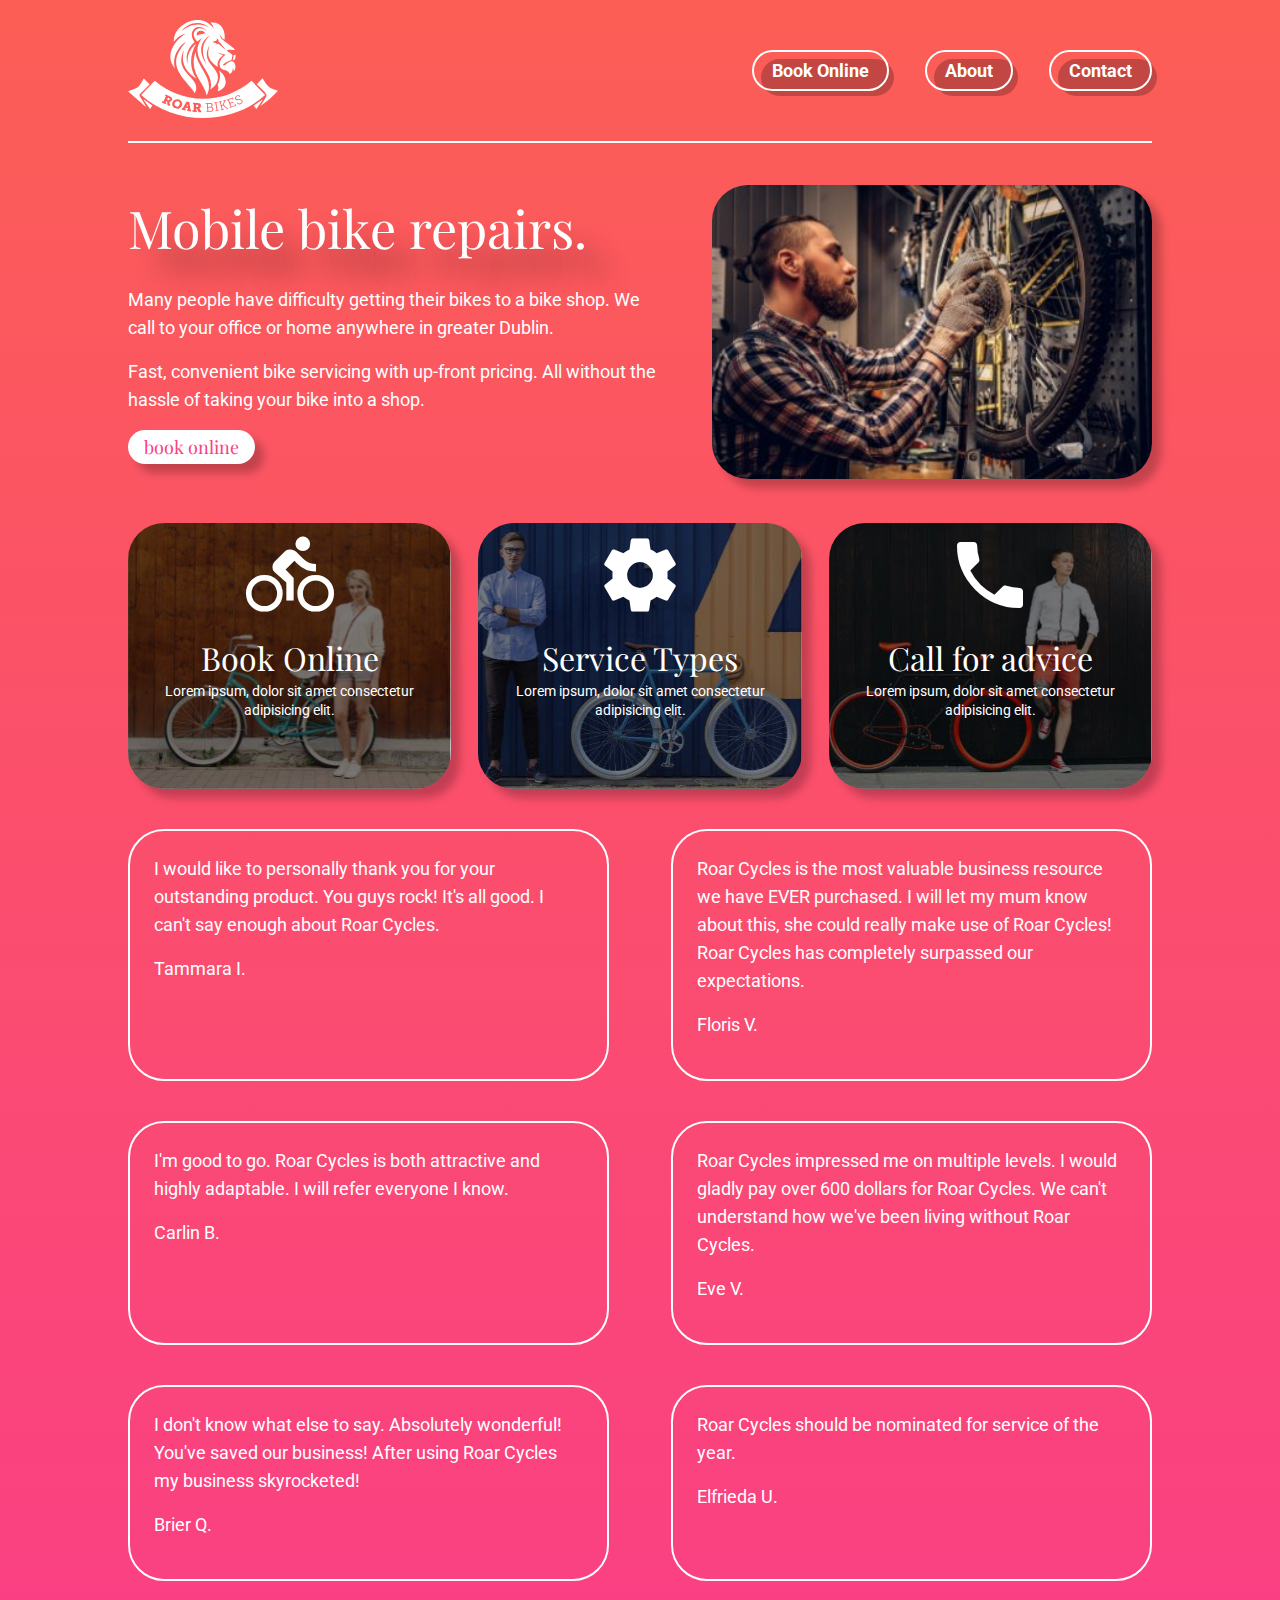
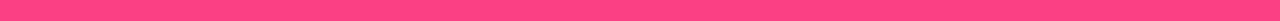
==== index.html @ 40bb235b "first" ====
<!DOCTYPE html>
<html lang="en">

<head>
    <meta charset="UTF-8">
    <meta name="viewport" content="width=device-width, initial-scale=1.0">
    <title>Mobile bike repairs anywhere in greater Dublin, Ireland.</title>


    <link rel="stylesheet" href="css-reset.css">
    <link rel="stylesheet" href="style.css">

    <link rel="preconnect" href="https://fonts.gstatic.com">
    <link href="https://fonts.googleapis.com/css2?family=Playfair+Display:wght@900&display=swap" rel="stylesheet">

    <link rel="preconnect" href="https://fonts.gstatic.com">
    <link href="https://fonts.googleapis.com/css2?family=Roboto&display=swap" rel="stylesheet">

    <link href="https://fonts.googleapis.com/icon?family=Material+Icons" rel="stylesheet">
</head>

<body>
    <div class="container">
        <div class="header">
            <div class="logo">
                <img src="images/logo-roar-bikes.svg" alt="">
            </div>

            <nav>
                <a href="">Book Online</a>
                <a href="">About</a>
                <a href="">Contact</a>
            </nav>
        </div>

        <div class="main">
            <div class="herobox1">
                <h1>Mobile bike repairs.</h1>
                <p>Many people have difficulty getting their bikes to a bike shop. We call to your office or home anywhere in greater Dublin. </p>
                <p>Fast, convenient bike servicing with up-front pricing. All without the hassle of taking your bike into a shop.</p>
                <a href="" class="button1">book online</a>
            </div>
            <div class="herobox2">
                <img src="images/image-bike-repair-service.jpg" alt="Bike repaire image" width="440" height="294">
            </div>
        </div>

        <div class="cards">

            <div class="card1">
                <a href="#">

                    <i class="material-icons md-88">directions_bike</i>
                    <h2>Book Online</h2>
                    <p>Lorem ipsum, dolor sit amet consectetur adipisicing elit.</p>
                </a>
            </div>

            <div class="card2">
                <a href="">
                    <i class="material-icons md-88">settings</i>
                    <h2>Service Types</h2>
                    <p>Lorem ipsum, dolor sit amet consectetur adipisicing elit.</p>
                </a>
            </div>

            <div class="card3">
                <a href="">
                    <i class="material-icons md-88">call</i>
                    <h2>Call for advice</h2>
                    <p>Lorem ipsum, dolor sit amet consectetur adipisicing elit.</p>
                </a>
            </div>

        </div>

        <div class="testimonials">
            <div class="tbox">
                <p>I would like to personally thank you for your outstanding product. You guys rock! It's all good. I can't say enough about Roar Cycles.</p>
                <p>Tammara I.</p>
            </div>
            <div class="tbox">
                <p>Roar Cycles is the most valuable business resource we have EVER purchased. I will let my mum know about this, she could really make use of Roar Cycles! Roar Cycles has completely surpassed our expectations.</p>
                <p>Floris V.</p>
            </div>
            <div class="tbox">
                <p>I'm good to go. Roar Cycles is both attractive and highly adaptable. I will refer everyone I know.</p>
                <p>Carlin B.</p>
            </div>
            <div class="tbox">
                <p>Roar Cycles impressed me on multiple levels. I would gladly pay over 600 dollars for Roar Cycles. We can't understand how we've been living without Roar Cycles.</p>
                <p>Eve V.</p>
            </div>
            <div class="tbox">
                <p>I don't know what else to say. Absolutely wonderful! You've saved our business! After using Roar Cycles my business skyrocketed!</p>
                <p>Brier Q.</p>
            </div>
            <div class="tbox">
                <p>Roar Cycles should be nominated for service of the year.</p>
                <p>Elfrieda U.</p>
            </div>
        </div>
    </div>
</body>

</html>
---- style.css ----
body {
    background-image: linear-gradient(#FC5E55, #FA4083);
    font-family: 'Roboto', sans-serif;
    color: white;
    font-size: 1.125em;
}

h1 {
    font-size: 3.25rem;
    font-family: 'Playfair Display', serif;
    text-shadow: 0.5em 0.5em 0.5em rgba(0, 0, 0, 0.4);
    margin-bottom: 2rem;
}

h2 {
    font-size: 2rem;
    font-family: 'Playfair Display', serif;
    margin-top: 20px;
    padding-bottom: 0.5rem;
}

p {
    line-height: 1.75rem;
    padding-bottom: 1rem;
}

.container {
    width: 1024px;
    margin-left: auto;
    margin-right: auto;
    min-height: 300px;
}

.header {
    display: flex;
    justify-content: space-between;
    align-items: center;
    border-bottom: solid 2px white;
    margin-bottom: 2.5rem;
    padding-top: 20px;
    padding-bottom: 20px;
}

.main {
    min-height: 300px;
    display: flex;
    align-items: center;
}

.cards {
    display: flex;
    justify-content: space-between;
    text-align: center;
    margin-top: 2.5rem;
}

.card1 {
    background-image: url(images/image-background-card1.jpg);
    background-size: cover;
    background-position: bottom;
    width: 30%;
    min-height: 250px;
}

.card2 {
    background-image: url(images/image-background-card2.jpg);
    background-size: cover;
    background-position: bottom;
    width: 30%;
    min-height: 250px;
}

.card3 {
    background-image: url(images/image-background-card3.jpg);
    background-size: cover;
    background-position: bottom;
    width: 30%;
    min-height: 250px;
}

.cards p {
    font-size: 0.85rem;
    line-height: 1.2rem;
}

.card1,
.card2,
.card3 {
    padding: 0.5rem;
    border-radius: 2em;
    box-shadow: 0.5em 0.5em 0.5em rgba(0, 0, 0, 0.226);
}

.cards a {
    color: white;
    text-decoration: none;
}

.herobox1 {
    flex: 2;
    padding-right: 3rem;
}

.herobox2 {
    flex: 1;
}

.herobox2 img {
    border-radius: 2em;
    box-shadow: 0.5em 0.5em 0.5em rgba(0, 0, 0, 0.228);
}

.material-icons {
    font-size: 100px;
}

.button1 {
    background-color: white;
    color: #FA4083;
    text-decoration: none;
    display: inline-block;
    font-family: 'Playfair Display', serif;
    border-radius: 2em;
    box-shadow: 0.5em 0.5em 0.5em rgba(0, 0, 0, 0.228);
    padding: 0.5rem 1rem;
}

.button1:hover {
    background: none;
    color: white;
    box-shadow: none;
    border: solid 2px white;
    transition-duration: 1s;
}

nav a {
    background: none;
    border: none;
    color: white;
    position: relative;
    padding: 0.5rem 1em;
    font-weight: bold;
    text-align: center;
    text-decoration: none;
    border: 2px solid white;
    cursor: pointer;
    border-radius: 2em;
    outline: none;
    width: 10em;
    margin-left: 2rem;
}

nav a:before {
    position: absolute;
    content: '';
    background: rgba(0, 0, 0, 0.228);
    height: 100%;
    width: 100%;
    z-index: -1;
    top: 0.4em;
    left: 0.4em;
    border-radius: 2em;
}

.material-icons {
    font-family: 'Material Icons';
    font-weight: normal;
    font-style: normal;
    font-size: 24px;
    /* Preferred icon size */
    display: inline-block;
    line-height: 1;
    text-transform: none;
    letter-spacing: normal;
    word-wrap: normal;
    white-space: nowrap;
    direction: ltr;
    /* Support for all WebKit browsers. */
    -webkit-font-smoothing: antialiased;
    /* Support for Safari and Chrome. */
    text-rendering: optimizeLegibility;
    /* Support for Firefox. */
    -moz-osx-font-smoothing: grayscale;
    /* Support for IE. */
    font-feature-settings: 'liga';
}

.material-icons.md-88 {
    font-size: 88px;
}

.testimonials {
    display: flex;
    flex-wrap: wrap;
    justify-content: space-between;
    padding-bottom: 2.5rem;
}

.tbox {
    width: 47%;
    padding: 1.5rem;
    border: solid 2px white;
    border-radius: 2em;
    box-sizing: border-box;
    margin-top: 2.5rem;
}
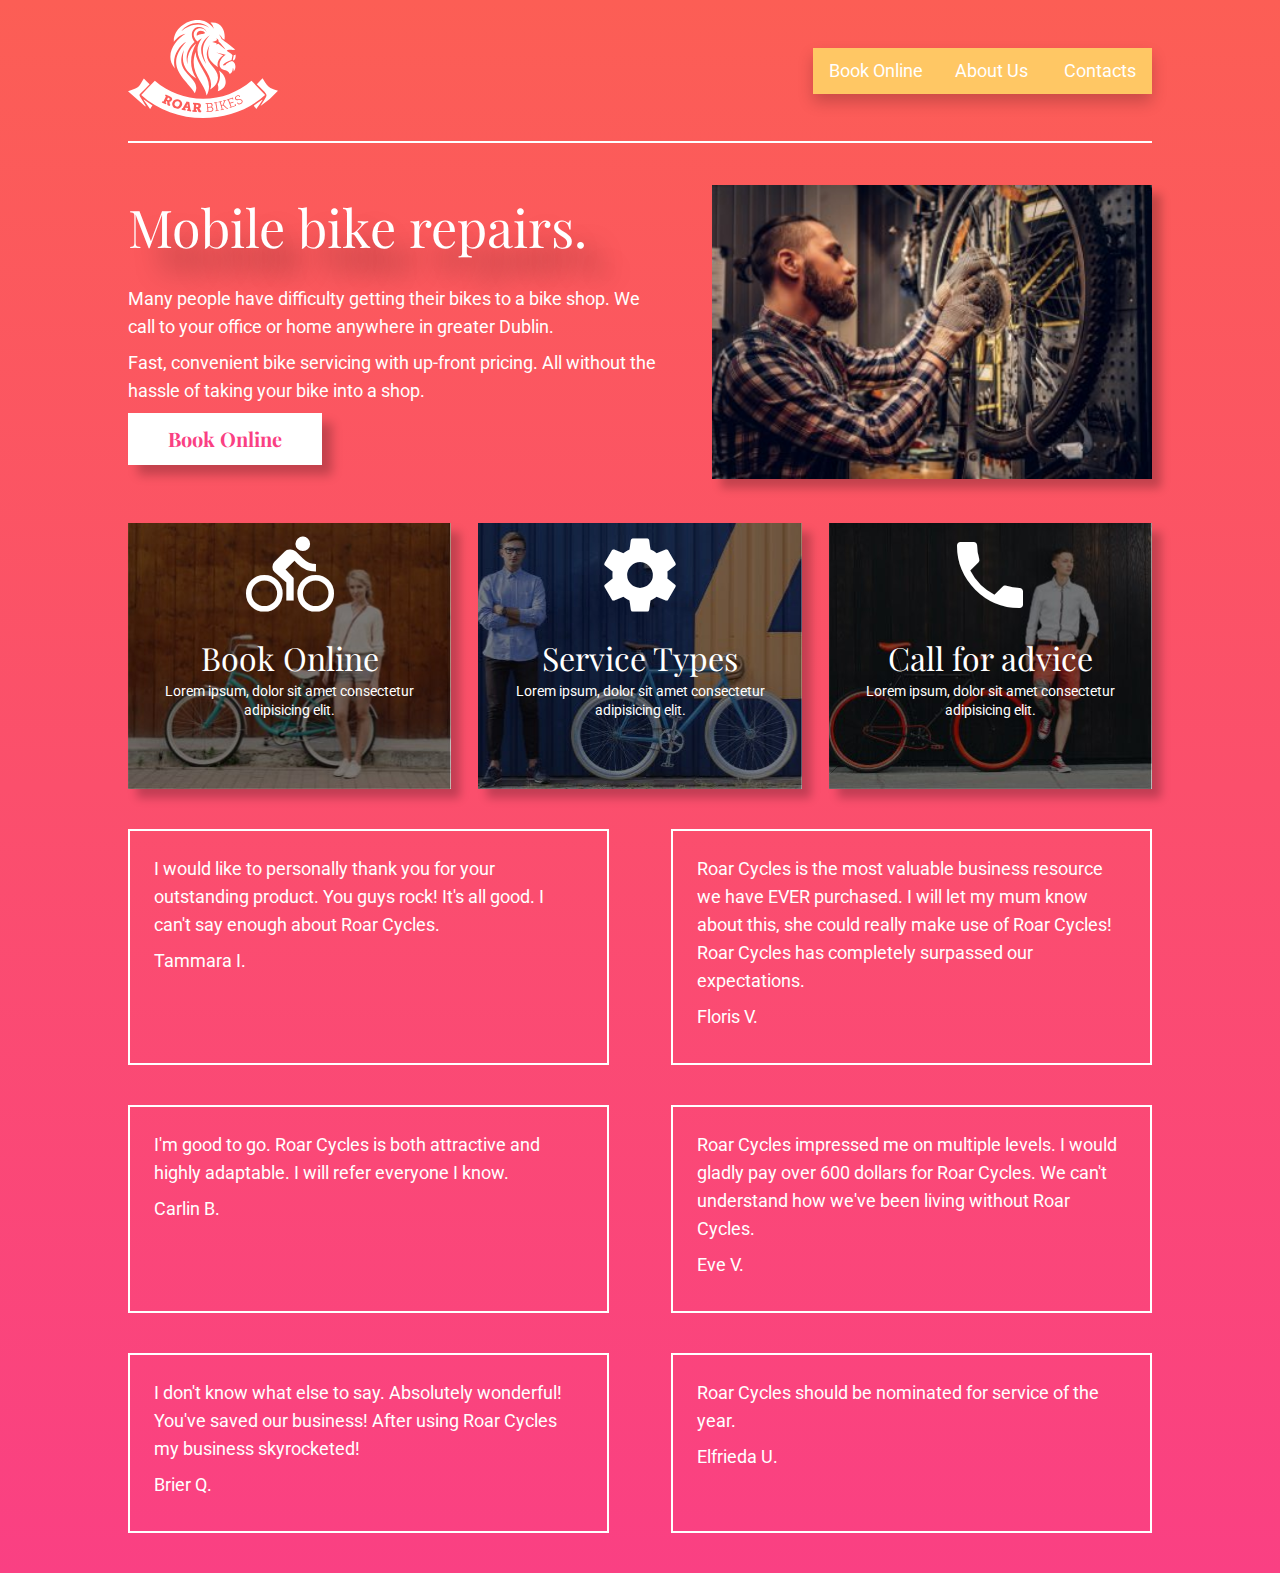
==== commit 85b46fa6: "change - form" ====
--- a/index.html
+++ b/index.html
@@ -1,106 +1,125 @@
-<!DOCTYPE html>
-<html lang="en">
-
-<head>
-    <meta charset="UTF-8">
-    <meta name="viewport" content="width=device-width, initial-scale=1.0">
-    <title>Mobile bike repairs anywhere in greater Dublin, Ireland.</title>
-
-
-    <link rel="stylesheet" href="css-reset.css">
-    <link rel="stylesheet" href="style.css">
-
-    <link rel="preconnect" href="https://fonts.gstatic.com">
-    <link href="https://fonts.googleapis.com/css2?family=Playfair+Display:wght@900&display=swap" rel="stylesheet">
-
-    <link rel="preconnect" href="https://fonts.gstatic.com">
-    <link href="https://fonts.googleapis.com/css2?family=Roboto&display=swap" rel="stylesheet">
-
-    <link href="https://fonts.googleapis.com/icon?family=Material+Icons" rel="stylesheet">
-</head>
-
-<body>
-    <div class="container">
-        <div class="header">
-            <div class="logo">
-                <img src="images/logo-roar-bikes.svg" alt="">
-            </div>
-
-            <nav>
-                <a href="">Book Online</a>
-                <a href="">About</a>
-                <a href="">Contact</a>
-            </nav>
-        </div>
-
-        <div class="main">
-            <div class="herobox1">
-                <h1>Mobile bike repairs.</h1>
-                <p>Many people have difficulty getting their bikes to a bike shop. We call to your office or home anywhere in greater Dublin. </p>
-                <p>Fast, convenient bike servicing with up-front pricing. All without the hassle of taking your bike into a shop.</p>
-                <a href="" class="button1">book online</a>
-            </div>
-            <div class="herobox2">
-                <img src="images/image-bike-repair-service.jpg" alt="Bike repaire image" width="440" height="294">
-            </div>
-        </div>
-
-        <div class="cards">
-
-            <div class="card1">
-                <a href="#">
-
-                    <i class="material-icons md-88">directions_bike</i>
-                    <h2>Book Online</h2>
-                    <p>Lorem ipsum, dolor sit amet consectetur adipisicing elit.</p>
-                </a>
-            </div>
-
-            <div class="card2">
-                <a href="">
-                    <i class="material-icons md-88">settings</i>
-                    <h2>Service Types</h2>
-                    <p>Lorem ipsum, dolor sit amet consectetur adipisicing elit.</p>
-                </a>
-            </div>
-
-            <div class="card3">
-                <a href="">
-                    <i class="material-icons md-88">call</i>
-                    <h2>Call for advice</h2>
-                    <p>Lorem ipsum, dolor sit amet consectetur adipisicing elit.</p>
-                </a>
-            </div>
-
-        </div>
-
-        <div class="testimonials">
-            <div class="tbox">
-                <p>I would like to personally thank you for your outstanding product. You guys rock! It's all good. I can't say enough about Roar Cycles.</p>
-                <p>Tammara I.</p>
-            </div>
-            <div class="tbox">
-                <p>Roar Cycles is the most valuable business resource we have EVER purchased. I will let my mum know about this, she could really make use of Roar Cycles! Roar Cycles has completely surpassed our expectations.</p>
-                <p>Floris V.</p>
-            </div>
-            <div class="tbox">
-                <p>I'm good to go. Roar Cycles is both attractive and highly adaptable. I will refer everyone I know.</p>
-                <p>Carlin B.</p>
-            </div>
-            <div class="tbox">
-                <p>Roar Cycles impressed me on multiple levels. I would gladly pay over 600 dollars for Roar Cycles. We can't understand how we've been living without Roar Cycles.</p>
-                <p>Eve V.</p>
-            </div>
-            <div class="tbox">
-                <p>I don't know what else to say. Absolutely wonderful! You've saved our business! After using Roar Cycles my business skyrocketed!</p>
-                <p>Brier Q.</p>
-            </div>
-            <div class="tbox">
-                <p>Roar Cycles should be nominated for service of the year.</p>
-                <p>Elfrieda U.</p>
-            </div>
-        </div>
-    </div>
-</body>
-
+<!DOCTYPE html>
+<html lang="en">
+
+<head>
+    <meta charset="UTF-8">
+    <meta name="viewport" content="width=device-width, initial-scale=1.0">
+    <title>Mobile bike repairs anywhere in greater Dublin, Ireland.</title>
+
+
+    <link rel="stylesheet" href="css-reset.css">
+    <link rel="stylesheet" href="style.css">
+
+    <link rel="preconnect" href="https://fonts.gstatic.com">
+    <link href="https://fonts.googleapis.com/css2?family=Playfair+Display:wght@900&display=swap" rel="stylesheet">
+
+    <link rel="preconnect" href="https://fonts.gstatic.com">
+    <link href="https://fonts.googleapis.com/css2?family=Roboto&display=swap" rel="stylesheet">
+
+    <link href="https://fonts.googleapis.com/icon?family=Material+Icons" rel="stylesheet">
+</head>
+
+<body>
+    <div class="container">
+        <div class="header">
+            <div class="logo">
+                <a href="index.html">
+                    <img src="images/logo-roar-bikes.svg" alt="">
+                </a>
+
+            </div>
+
+            <nav>
+
+                <div class="navbar">
+                    <div class="dropdown">
+                        <button class="dropbtn">Book Online</button>
+                        <div class="dropdown-content">
+                            <a href="#">Onsite services</a>
+                            <a href="#">Parts Delivery</a>
+                            <a href="#">Request Callback</a>
+                        </div>
+                    </div>
+
+
+                    <a href="#home">About Us</a>
+                    <a href="contact_us.html">Contacts</a>
+
+
+
+                </div>
+
+            </nav>
+        </div>
+
+        <div class="main">
+            <div class="herobox1">
+                <h1>Mobile bike repairs.</h1>
+                <p>Many people have difficulty getting their bikes to a bike shop. We call to your office or home anywhere in greater Dublin. </p>
+                <p>Fast, convenient bike servicing with up-front pricing. All without the hassle of taking your bike into a shop.</p>
+                <a href="" class="button1">Book Online</a>
+            </div>
+            <div class="herobox2">
+                <img src="images/image-bike-repair-service.jpg" alt="Bike repaire image" width="440" height="294">
+            </div>
+        </div>
+
+        <div class="cards">
+
+            <div class="card1">
+                <a href="#">
+
+                    <i class="material-icons md-88">directions_bike</i>
+                    <h2>Book Online</h2>
+                    <p>Lorem ipsum, dolor sit amet consectetur adipisicing elit.</p>
+                </a>
+            </div>
+
+            <div class="card2">
+                <a href="">
+                    <i class="material-icons md-88">settings</i>
+                    <h2>Service Types</h2>
+                    <p>Lorem ipsum, dolor sit amet consectetur adipisicing elit.</p>
+                </a>
+            </div>
+
+            <div class="card3">
+                <a href="">
+                    <i class="material-icons md-88">call</i>
+                    <h2>Call for advice</h2>
+                    <p>Lorem ipsum, dolor sit amet consectetur adipisicing elit.</p>
+                </a>
+            </div>
+
+        </div>
+
+        <div class="testimonials">
+            <div class="tbox">
+                <p>I would like to personally thank you for your outstanding product. You guys rock! It's all good. I can't say enough about Roar Cycles.</p>
+                <p>Tammara I.</p>
+            </div>
+            <div class="tbox">
+                <p>Roar Cycles is the most valuable business resource we have EVER purchased. I will let my mum know about this, she could really make use of Roar Cycles! Roar Cycles has completely surpassed our expectations.</p>
+                <p>Floris V.</p>
+            </div>
+            <div class="tbox">
+                <p>I'm good to go. Roar Cycles is both attractive and highly adaptable. I will refer everyone I know.</p>
+                <p>Carlin B.</p>
+            </div>
+            <div class="tbox">
+                <p>Roar Cycles impressed me on multiple levels. I would gladly pay over 600 dollars for Roar Cycles. We can't understand how we've been living without Roar Cycles.</p>
+                <p>Eve V.</p>
+            </div>
+            <div class="tbox">
+                <p>I don't know what else to say. Absolutely wonderful! You've saved our business! After using Roar Cycles my business skyrocketed!</p>
+                <p>Brier Q.</p>
+            </div>
+            <div class="tbox">
+                <p>Roar Cycles should be nominated for service of the year.</p>
+                <p>Elfrieda U.</p>
+            </div>
+        </div>
+    </div>
+</body>
+
 </html>--- a/style.css
+++ b/style.css
@@ -1,206 +1,276 @@
-body {
-    background-image: linear-gradient(#FC5E55, #FA4083);
-    font-family: 'Roboto', sans-serif;
-    color: white;
-    font-size: 1.125em;
-}
-
-h1 {
-    font-size: 3.25rem;
-    font-family: 'Playfair Display', serif;
-    text-shadow: 0.5em 0.5em 0.5em rgba(0, 0, 0, 0.4);
-    margin-bottom: 2rem;
-}
-
-h2 {
-    font-size: 2rem;
-    font-family: 'Playfair Display', serif;
-    margin-top: 20px;
-    padding-bottom: 0.5rem;
-}
-
-p {
-    line-height: 1.75rem;
-    padding-bottom: 1rem;
-}
-
-.container {
-    width: 1024px;
-    margin-left: auto;
-    margin-right: auto;
-    min-height: 300px;
-}
-
-.header {
-    display: flex;
-    justify-content: space-between;
-    align-items: center;
-    border-bottom: solid 2px white;
-    margin-bottom: 2.5rem;
-    padding-top: 20px;
-    padding-bottom: 20px;
-}
-
-.main {
-    min-height: 300px;
-    display: flex;
-    align-items: center;
-}
-
-.cards {
-    display: flex;
-    justify-content: space-between;
-    text-align: center;
-    margin-top: 2.5rem;
-}
-
-.card1 {
-    background-image: url(images/image-background-card1.jpg);
-    background-size: cover;
-    background-position: bottom;
-    width: 30%;
-    min-height: 250px;
-}
-
-.card2 {
-    background-image: url(images/image-background-card2.jpg);
-    background-size: cover;
-    background-position: bottom;
-    width: 30%;
-    min-height: 250px;
-}
-
-.card3 {
-    background-image: url(images/image-background-card3.jpg);
-    background-size: cover;
-    background-position: bottom;
-    width: 30%;
-    min-height: 250px;
-}
-
-.cards p {
-    font-size: 0.85rem;
-    line-height: 1.2rem;
-}
-
-.card1,
-.card2,
-.card3 {
-    padding: 0.5rem;
-    border-radius: 2em;
-    box-shadow: 0.5em 0.5em 0.5em rgba(0, 0, 0, 0.226);
-}
-
-.cards a {
-    color: white;
-    text-decoration: none;
-}
-
-.herobox1 {
-    flex: 2;
-    padding-right: 3rem;
-}
-
-.herobox2 {
-    flex: 1;
-}
-
-.herobox2 img {
-    border-radius: 2em;
-    box-shadow: 0.5em 0.5em 0.5em rgba(0, 0, 0, 0.228);
-}
-
-.material-icons {
-    font-size: 100px;
-}
-
-.button1 {
-    background-color: white;
-    color: #FA4083;
-    text-decoration: none;
-    display: inline-block;
-    font-family: 'Playfair Display', serif;
-    border-radius: 2em;
-    box-shadow: 0.5em 0.5em 0.5em rgba(0, 0, 0, 0.228);
-    padding: 0.5rem 1rem;
-}
-
-.button1:hover {
-    background: none;
-    color: white;
-    box-shadow: none;
-    border: solid 2px white;
-    transition-duration: 1s;
-}
-
-nav a {
-    background: none;
-    border: none;
-    color: white;
-    position: relative;
-    padding: 0.5rem 1em;
-    font-weight: bold;
-    text-align: center;
-    text-decoration: none;
-    border: 2px solid white;
-    cursor: pointer;
-    border-radius: 2em;
-    outline: none;
-    width: 10em;
-    margin-left: 2rem;
-}
-
-nav a:before {
-    position: absolute;
-    content: '';
-    background: rgba(0, 0, 0, 0.228);
-    height: 100%;
-    width: 100%;
-    z-index: -1;
-    top: 0.4em;
-    left: 0.4em;
-    border-radius: 2em;
-}
-
-.material-icons {
-    font-family: 'Material Icons';
-    font-weight: normal;
-    font-style: normal;
-    font-size: 24px;
-    /* Preferred icon size */
-    display: inline-block;
-    line-height: 1;
-    text-transform: none;
-    letter-spacing: normal;
-    word-wrap: normal;
-    white-space: nowrap;
-    direction: ltr;
-    /* Support for all WebKit browsers. */
-    -webkit-font-smoothing: antialiased;
-    /* Support for Safari and Chrome. */
-    text-rendering: optimizeLegibility;
-    /* Support for Firefox. */
-    -moz-osx-font-smoothing: grayscale;
-    /* Support for IE. */
-    font-feature-settings: 'liga';
-}
-
-.material-icons.md-88 {
-    font-size: 88px;
-}
-
-.testimonials {
-    display: flex;
-    flex-wrap: wrap;
-    justify-content: space-between;
-    padding-bottom: 2.5rem;
-}
-
-.tbox {
-    width: 47%;
-    padding: 1.5rem;
-    border: solid 2px white;
-    border-radius: 2em;
-    box-sizing: border-box;
-    margin-top: 2.5rem;
+html {
+    background-image: linear-gradient(#FC5E55, #FA4083);
+}
+
+body {
+    background-image: url(images/image-lion-background.png);
+    background-repeat: no-repeat;
+    font-family: 'Roboto', sans-serif;
+    color: white;
+    font-size: 1.125em;
+    padding: 0;
+    margin: 0;
+    box-sizing: border-box;
+}
+
+h1 {
+    font-size: 3.25rem;
+    font-family: 'Playfair Display', serif;
+    text-shadow: 0.5em 0.5em 0.5em rgba(0, 0, 0, 0.4);
+    margin-bottom: 2rem;
+}
+
+h2 {
+    font-size: 2rem;
+    font-family: 'Playfair Display', serif;
+    margin-top: 20px;
+    padding-bottom: 0.5rem;
+}
+
+p {
+    line-height: 1.75rem;
+    margin-bottom: 0;
+    padding-bottom: 0.5rem;
+}
+
+.container {
+    width: 1024px;
+    margin-left: auto;
+    margin-right: auto;
+    min-height: 300px;
+}
+
+.header {
+    display: flex;
+    justify-content: space-between;
+    align-items: center;
+    border-bottom: solid 2px white;
+    margin-bottom: 2.5rem;
+    padding-top: 20px;
+    padding-bottom: 20px;
+}
+
+.main {
+    min-height: 300px;
+    display: flex;
+    align-items: center;
+}
+
+.cards {
+    display: flex;
+    justify-content: space-between;
+    text-align: center;
+    margin-top: 2.5rem;
+}
+
+.card1 {
+    background-image: url(images/image-background-card1.jpg);
+    background-size: cover;
+    background-position: bottom;
+    width: 30%;
+    min-height: 250px;
+}
+
+.card2 {
+    background-image: url(images/image-background-card2.jpg);
+    background-size: cover;
+    background-position: bottom;
+    width: 30%;
+    min-height: 250px;
+}
+
+.card3 {
+    background-image: url(images/image-background-card3.jpg);
+    background-size: cover;
+    background-position: bottom;
+    width: 30%;
+    min-height: 250px;
+}
+
+.cards p {
+    font-size: 0.85rem;
+    line-height: 1.2rem;
+}
+
+.card1,
+.card2,
+.card3 {
+    padding: 0.5rem;
+    box-shadow: 0.5em 0.5em 0.5em rgba(0, 0, 0, 0.226);
+}
+
+.cards a {
+    color: white;
+    text-decoration: none;
+}
+
+.herobox1 {
+    flex: 2;
+    padding-right: 3rem;
+}
+
+.herobox2 {
+    flex: 1;
+}
+
+.herobox2 img {
+    box-shadow: 0.5em 0.5em 0.5em rgba(0, 0, 0, 0.228);
+}
+
+.material-icons {
+    font-size: 100px;
+}
+
+.button1 {
+    background-color: white;
+    color: #FA4083;
+    text-decoration: none;
+    display: inline-block;
+    font-size: 20px;
+    font-weight: bold;
+    font-family: 'Playfair Display', serif;
+    box-shadow: 0.5em 0.5em 0.5em rgba(0, 0, 0, 0.228);
+    padding: 1rem 2.5rem;
+}
+
+.button1:hover {
+    background: none;
+    color: white;
+    box-shadow: none;
+    border: solid 2px white;
+    transition-duration: 1s;
+}
+
+.navbar {
+    overflow: hidden;
+    background-color: #ffc764;
+    box-shadow: 0px 8px 16px 0px rgba(0, 0, 0, 0.2);
+    padding: 0;
+}
+
+.navbar a {
+    font-size: 18px;
+    color: white;
+    margin: 0;
+    padding: 14px 16px;
+    text-decoration: none;
+    display: inline-block;
+}
+
+.dropdown {
+    float: left;
+    overflow: hidden;
+}
+
+.dropdown .dropbtn {
+    font-size: 18px;
+    border: none;
+    outline: none;
+    color: white;
+    padding: 12px 16px;
+    background-color: inherit;
+    font-family: inherit;
+    margin: 0;
+}
+
+.navbar a:hover,
+.dropdown:hover .dropbtn {
+    background-color: #888;
+}
+
+.dropdown-content {
+    display: none;
+    position: absolute;
+    background-color: #f9f9f9;
+    min-width: 160px;
+    box-shadow: 0px 8px 16px 0px rgba(0, 0, 0, 0.2);
+    z-index: 1;
+}
+
+.dropdown-content a {
+    float: none;
+    color: black;
+    padding: 12px 16px;
+    text-decoration: none;
+    display: block;
+    text-align: left;
+}
+
+.dropdown-content a:hover {
+    background-color: #ddd;
+}
+
+.dropdown:hover .dropdown-content {
+    display: block;
+}
+
+.material-icons {
+    font-family: 'Material Icons';
+    font-weight: normal;
+    font-style: normal;
+    font-size: 24px;
+    /* Preferred icon size */
+    display: inline-block;
+    line-height: 1;
+    text-transform: none;
+    letter-spacing: normal;
+    word-wrap: normal;
+    white-space: nowrap;
+    direction: ltr;
+    /* Support for all WebKit browsers. */
+    -webkit-font-smoothing: antialiased;
+    /* Support for Safari and Chrome. */
+    text-rendering: optimizeLegibility;
+    /* Support for Firefox. */
+    -moz-osx-font-smoothing: grayscale;
+    /* Support for IE. */
+    font-feature-settings: 'liga';
+}
+
+.material-icons.md-88 {
+    font-size: 88px;
+}
+
+.testimonials {
+    display: flex;
+    flex-wrap: wrap;
+    justify-content: space-between;
+    padding-bottom: 2.5rem;
+}
+
+.tbox {
+    width: 47%;
+    padding: 1.5rem;
+    border: solid 2px white;
+    box-sizing: border-box;
+    margin-top: 2.5rem;
+}
+
+.inputwrapper {
+    margin-top: 0.5rem;
+    margin-bottom: 20px;
+}
+
+input[type=text],
+input[type=email],
+textarea {
+    padding: 0.5rem;
+    width: 100%;
+}
+
+select {
+    padding: 0.5rem;
+    width: 30%;
+}
+
+label {
+    padding-bottom: 2rem;
+}
+
+.newline {
+    display: block;
+}
+
+.margin-right-a {
+    margin-right: 1rem;
 }